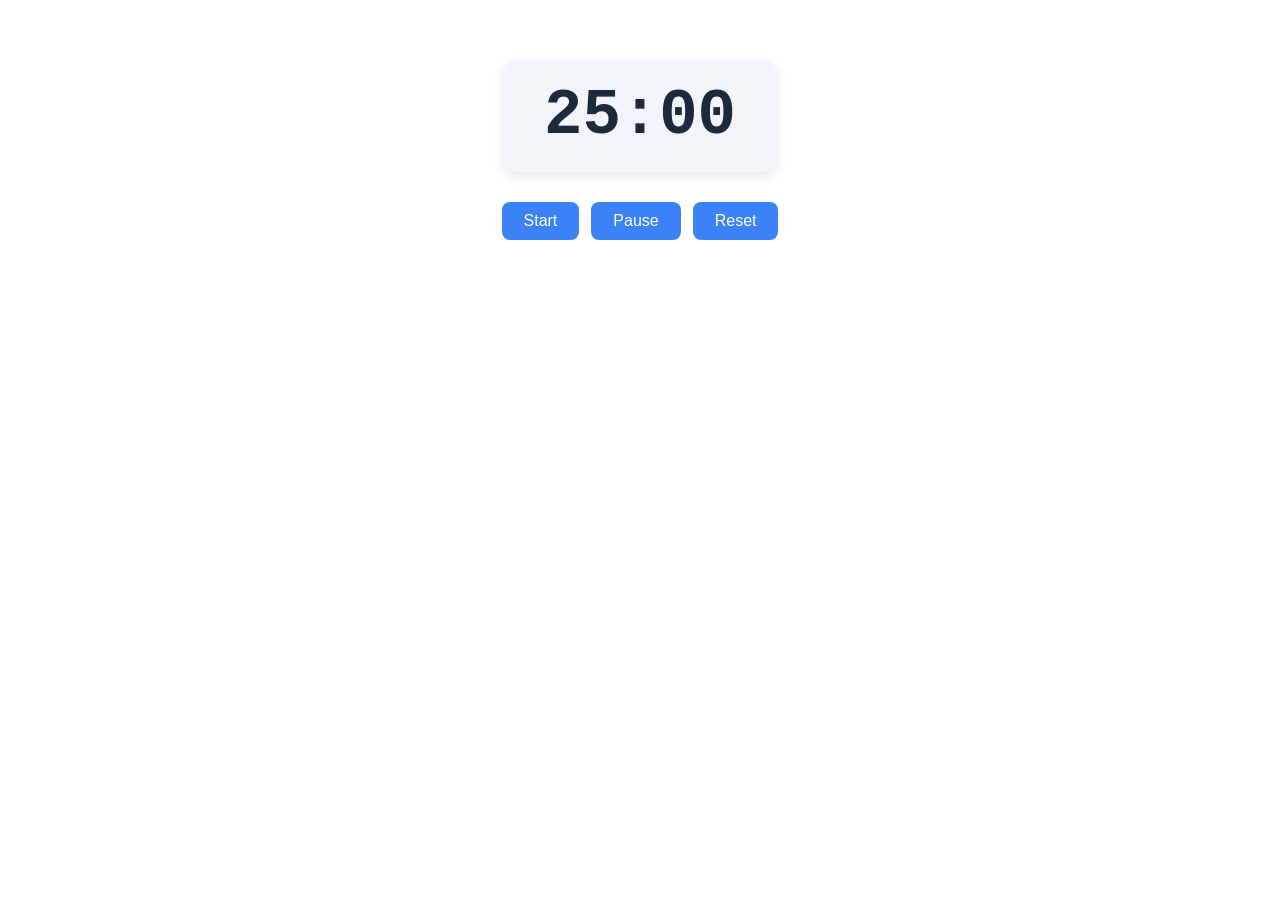
==== rush-01/index.html @ 36eb0859 "Défi 01 : Pomodoro (HTML)" ====
<!DOCTYPE html>
<html lang="en">
<head>
    <meta charset="UTF-8">
    <meta name="viewport" content="width=device-width, initial-scale=1.0">
    <title>Document</title>
    <link rel="stylesheet" href="style.css">
    
</head>
<body>

    <div id="chrono"></div>
    
    <div class="controls">
        <button id ='start'>Start</button>
        <button id="pause">Pause</button>
        <button id="reset">Reset</button>
    </div>

    <script src="script.js"></script>
</body>
</html>
---- rush-01/style.css ----
#chrono {
    width: fit-content;
    margin: 60px auto 0;
    padding: 20px 40px;
    font-family: "Courier New", monospace;
    font-size: 64px;
    font-weight: bold;
    color: #1e293b;
    background-color: #f1f5f9;
    border-radius: 12px;
    box-shadow: 0 4px 12px rgba(0, 0, 0, 0.1);
}

.controls {
    display: flex;
    justify-content: center;
    gap: 12px;
    margin-top: 30px;
}

.controls button {
    padding: 10px 22px;
    font-size: 16px;
    border: none;
    border-radius: 8px;
    background-color: #3b82f6;
    color: white;
    cursor: pointer;
    transition: background-color 0.2s, transform 0.1s;
}

.controls button:hover {
    background-color: #2563eb;
}

.controls button:active {
    transform: scale(0.96);
}
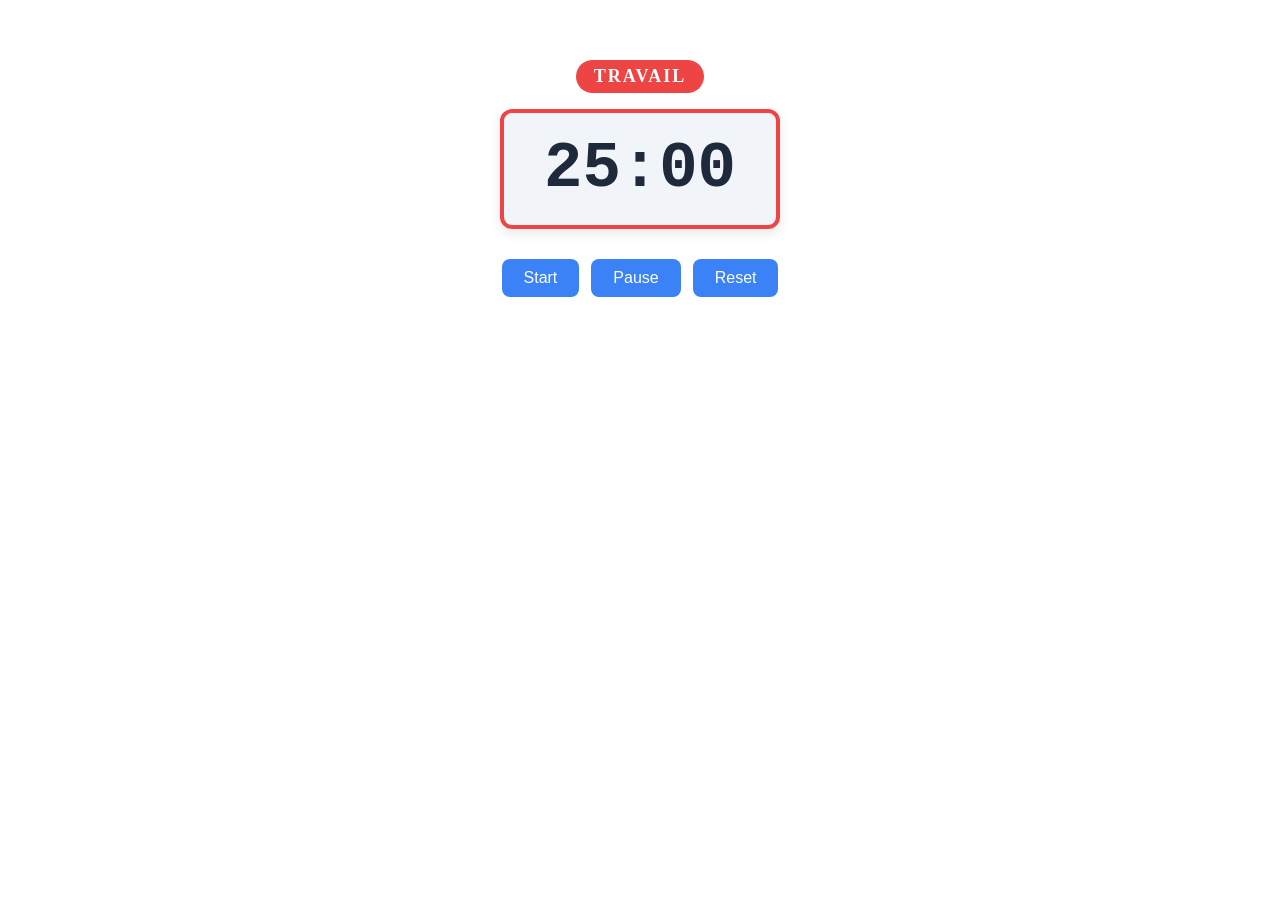
==== commit e489a626: "terminé" ====
--- a/rush-01/index.html
+++ b/rush-01/index.html
@@ -1,14 +1,15 @@
 <!DOCTYPE html>
-<html lang="en">
+<html lang="fr">
 <head>
     <meta charset="UTF-8">
     <meta name="viewport" content="width=device-width, initial-scale=1.0">
-    <title>Document</title>
+    <title>Pomodoro Timer</title>
     <link rel="stylesheet" href="style.css">
     
 </head>
 <body>
 
+    <div id="mode"></div>
     <div id="chrono"></div>
     
     <div class="controls">
--- a/rush-01/style.css
+++ b/rush-01/style.css
@@ -1,6 +1,20 @@
+#mode {
+    width: fit-content;
+    margin: 60px auto 16px;
+    padding: 6px 18px;
+    font-size: 18px;
+    font-weight: bold;
+    text-transform: uppercase;
+    letter-spacing: 2px;
+    color: white;
+    background-color: #ef4444;
+    border-radius: 999px;
+    transition: background-color 0.3s;
+}
+
 #chrono {
     width: fit-content;
-    margin: 60px auto 0;
+    margin: 0 auto;
     padding: 20px 40px;
     font-family: "Courier New", monospace;
     font-size: 64px;
@@ -9,6 +23,18 @@
     background-color: #f1f5f9;
     border-radius: 12px;
     box-shadow: 0 4px 12px rgba(0, 0, 0, 0.1);
+    border: 4px solid #ef4444;
+    transition: border-color 0.3s, background-color 0.3s;
+}
+
+/* Mode pause : tout passe au vert */
+body.mode-pause #mode {
+    background-color: #22c55e;
+}
+
+body.mode-pause #chrono {
+    border-color: #22c55e;
+    background-color: #f0fdf4;
 }
 
 .controls {
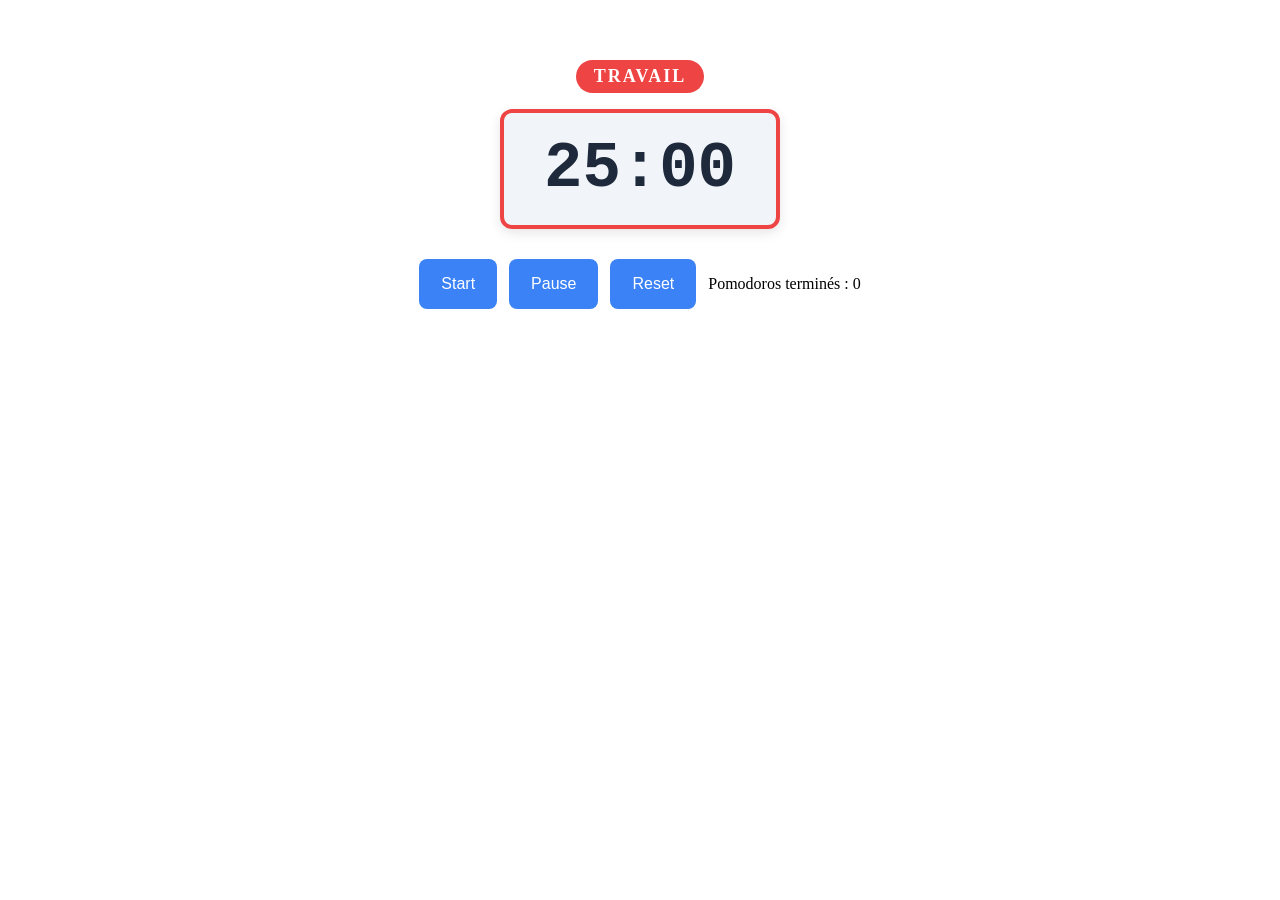
==== commit baba7570: "Défi 01 : compteur + localStorage + bascule auto" ====
--- a/rush-01/index.html
+++ b/rush-01/index.html
@@ -16,6 +16,7 @@
         <button id ='start'>Start</button>
         <button id="pause">Pause</button>
         <button id="reset">Reset</button>
+        <p>Pomodoros terminés : <span id="compteur">0</span></p>
     </div>
 
     <script src="script.js"></script>
